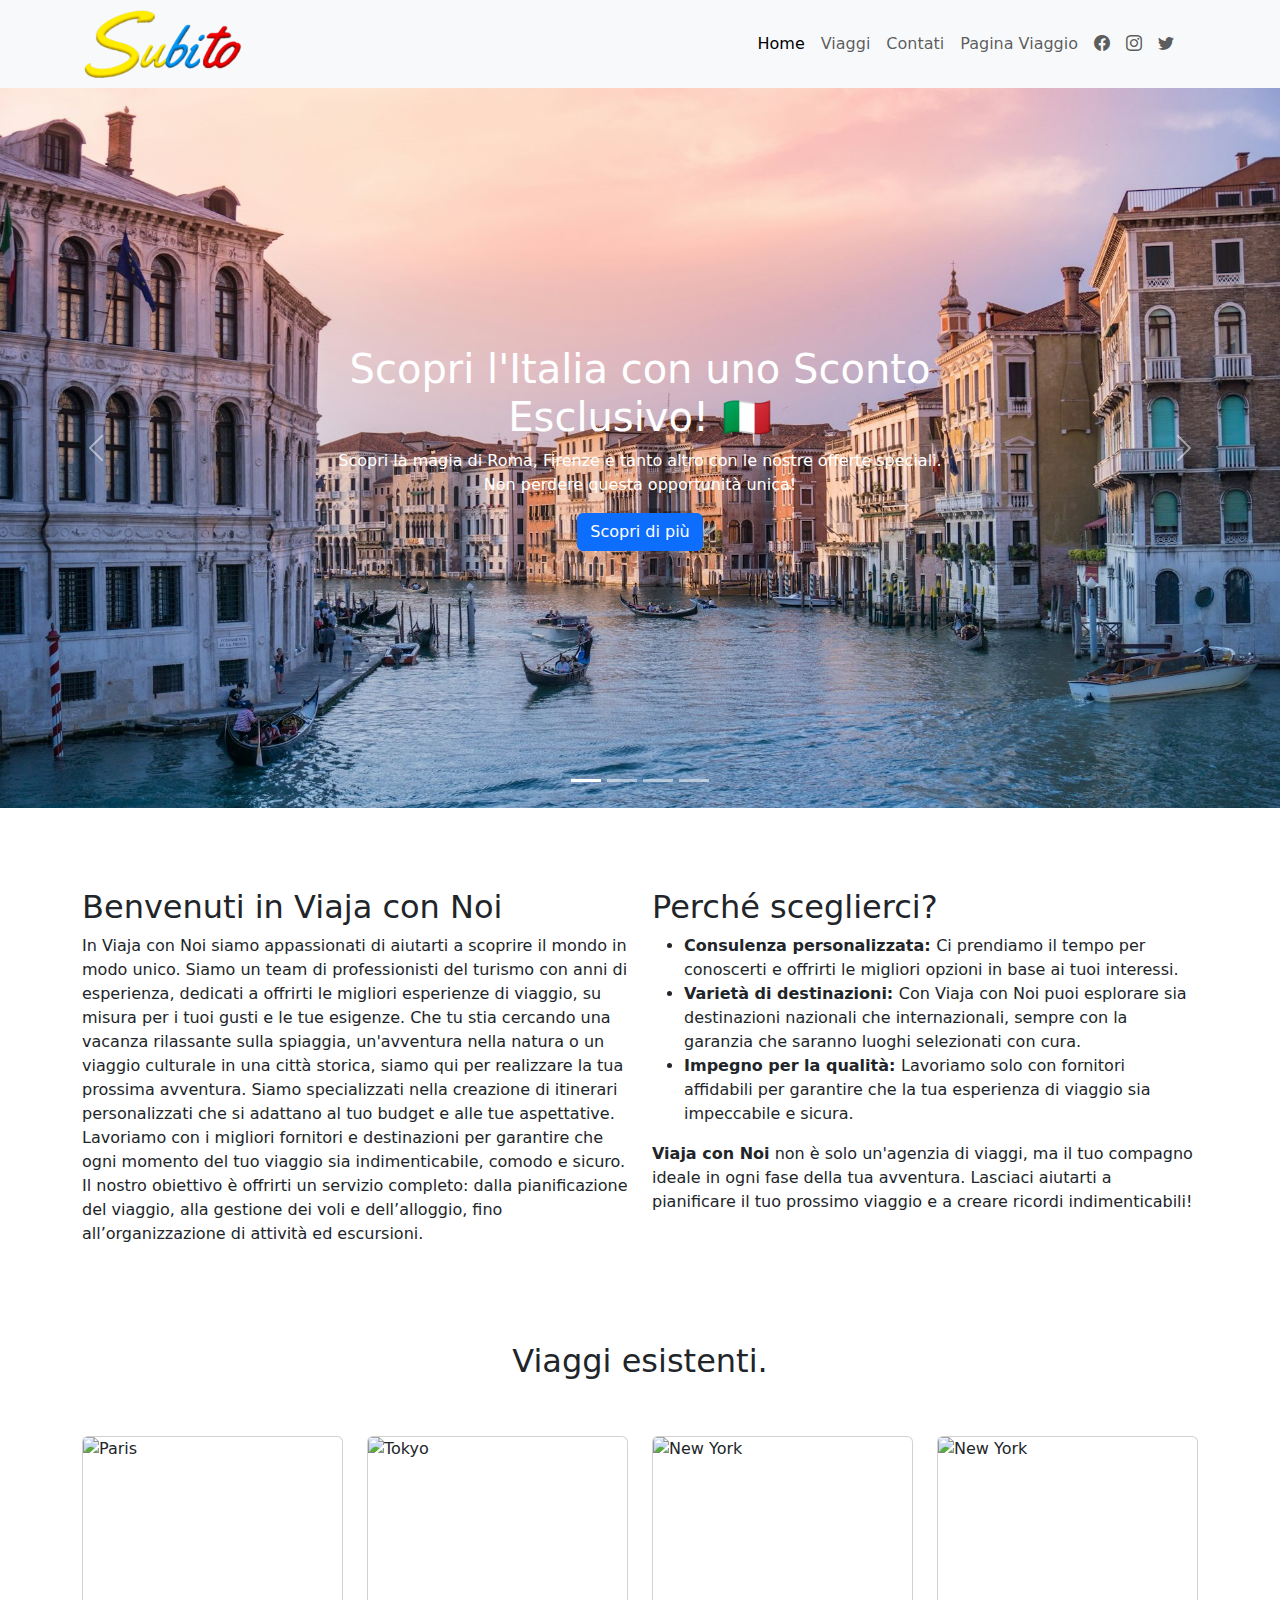
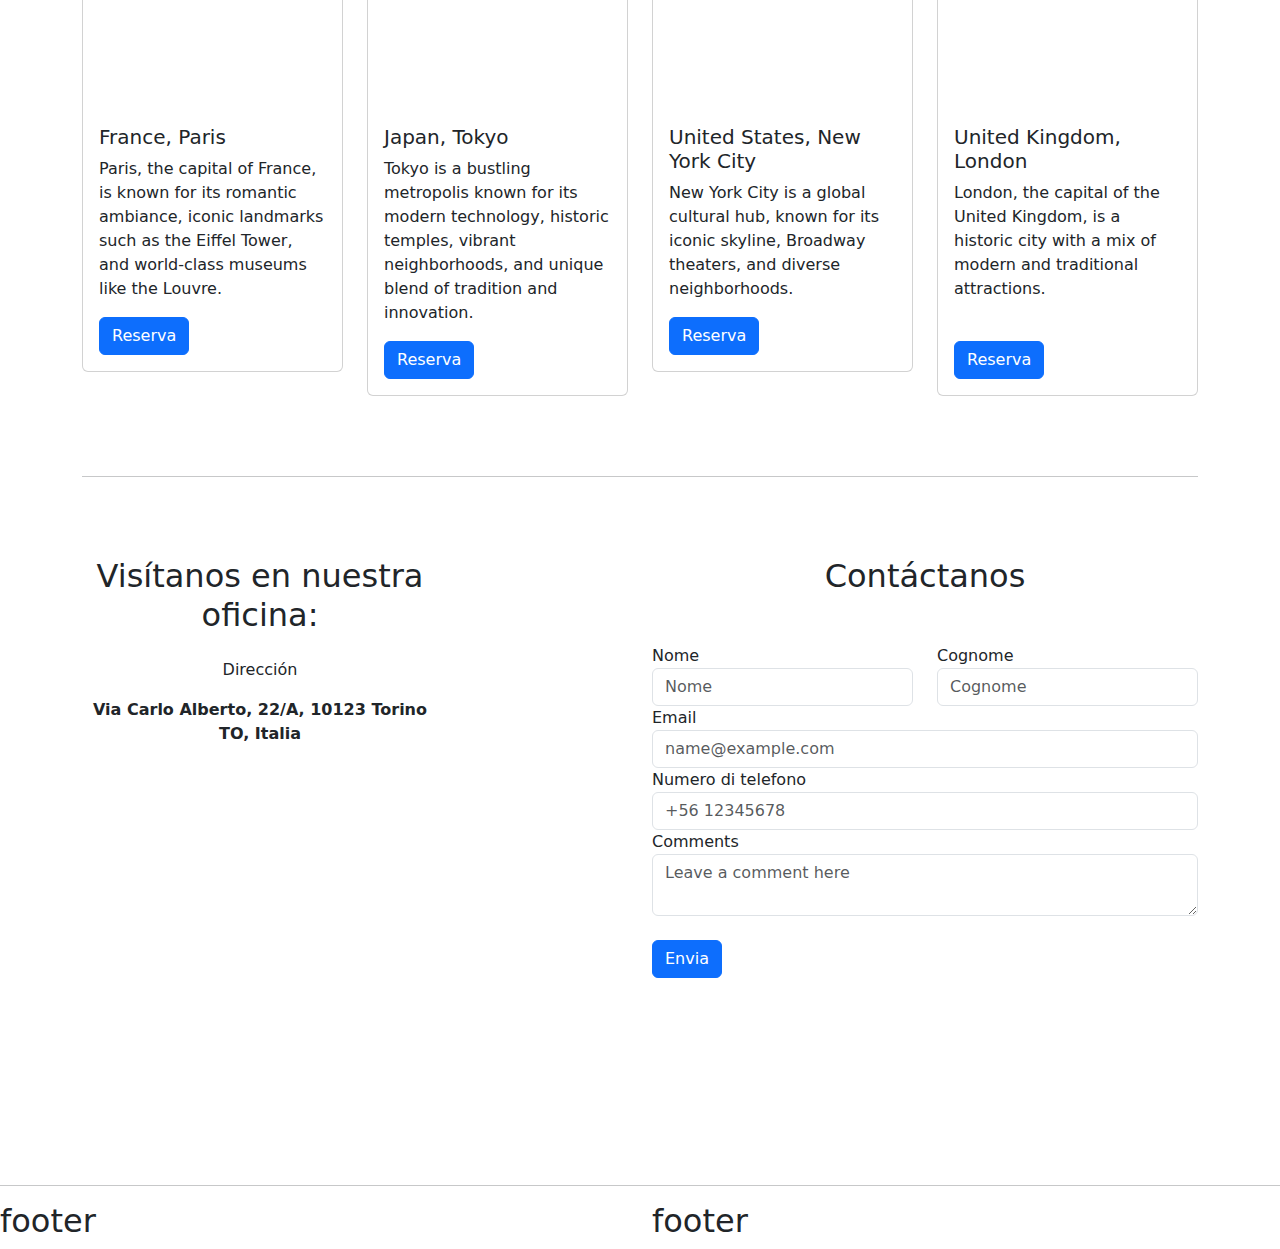
==== examen/index.html @ ebf06ada "Add files via upload" ====
<!DOCTYPE html>
<html lang="en">
<head>
    <meta charset="UTF-8">
    <meta name="viewport" content="width=device-width, initial-scale=1.0">
    <title>Agenzia di Viaggi</title>
    <link href="https://cdn.jsdelivr.net/npm/bootstrap@5.3.3/dist/css/bootstrap.min.css" rel="stylesheet" integrity="sha384-QWTKZyjpPEjISv5WaRU9OFeRpok6YctnYmDr5pNlyT2bRjXh0JMhjY6hW+ALEwIH" crossorigin="anonymous">
    <link rel="stylesheet" href="https://cdn.jsdelivr.net/npm/bootstrap-icons@1.11.3/font/bootstrap-icons.min.css">

    
</head>
<body>
    <header>

        <nav class="navbar navbar-expand-lg bg-body-tertiary">
            <div class="container">
                <a><img src="./img/logo.png" alt="" style="max-width: 10rem;"></a>
                

                <button class="navbar-toggler" type="button" data-bs-toggle="offcanvas" data-bs-target="#offcanvasNavbar" aria-controls="offcanvasNavbar">
                <span class="navbar-toggler-icon"></span>
                </button>
              <div class="offcanvas offcanvas-end" tabindex="-1" id="offcanvasNavbar" aria-labelledby="offcanvasNavbarLabel">
                
                <div class="offcanvas-body">
                  <ul class="navbar-nav justify-content-end flex-grow-1 pe-3">
                    <li class="nav-item">
                        <a class="nav-link active" aria-current="page" href="#">Home</a>
                    </li>
                    <li class="nav-item">
                        <a class="nav-link" href="#">Viaggi</a>
                    </li>
                    <li class="nav-item">
                        <a class="nav-link" href="#">Contati</a>
                    </li>
                    <li class="nav-item">
                        <a class="nav-link" href="#">Pagina Viaggio</a>
                    </li>

                    <li class="nav-item">
                        <a class="nav-link" href="#"><i class="bi bi-facebook"></i></a>
                    </li>


                    <li class="nav-item">
                        <a class="nav-link" href="#"><i class="bi bi-instagram"></i></a>
                    </li>


                    <li class="nav-item">
                        <a class="nav-link" href="#"><i class="bi bi-twitter"></i></a>
                    </li>
                  
                  </ul>
                 
                </div>
                </div>
            </div>
        </nav>
    </header>

    <div class="hero position-relative" style="margin-bottom: 5rem;">
        <div id="carouselExampleCaptions" class="carousel slide" data-bs-ride="carousel">
            <div class="carousel-indicators">
                <button type="button" data-bs-target="#carouselExampleCaptions" data-bs-slide-to="0" class="active" aria-current="true" aria-label="Slide 1"></button>
                <button type="button" data-bs-target="#carouselExampleCaptions" data-bs-slide-to="1" aria-label="Slide 2"></button>
                <button type="button" data-bs-target="#carouselExampleCaptions" data-bs-slide-to="2" aria-label="Slide 3"></button>
                <button type="button" data-bs-target="#carouselExampleCaptions" data-bs-slide-to="3" aria-label="Slide 4"></button>
            </div>
            <div class="carousel-inner">
                <div class="carousel-item active">
                    <img src="./img/italia.jpg" class="d-block w-100" alt="Italia">
                    <div class="hero-text position-absolute top-50 start-50 translate-middle text-center text-white">
                        <h1>Scopri l'Italia con uno Sconto Esclusivo! 🇮🇹</h1>
                        <p>Scopri la magia di Roma, Firenze e tanto altro con le nostre offerte speciali. Non perdere questa opportunità unica!</p>
                        <a href="" class="btn btn-primary">Scopri di più</a>
                    </div>
                </div>
                <div class="carousel-item">
                    <img src="./img/paris.jpg" class="d-block w-100" alt="Paris">
                    <div class="hero-text position-absolute top-50 start-50 translate-middle text-center text-white">
                        <h1>Vivi il Romance della Francia con un Grande Sconto! 🇫🇷</h1>
                        <p>Prenota ora la tua avventura parigina e approfitta di uno sconto esclusivo. La Torre Eiffel ti sta aspettando!</p>
                        <a href="" class="btn btn-primary">Scopri di più</a>
                    </div>
                </div>
                <div class="carousel-item">
                    <img src="./img/new-york.jpg" class="d-block w-100" alt="New York">
                    <div class="hero-text position-absolute top-50 start-50 translate-middle text-center text-white">
                        <h1>La Grande Mela Ti Aspetta con Offerte Speciali! 🍎</h1>
                        <p>Vivi l'energia di New York e approfitta del nostro sconto esclusivo! Fai della tua prossima avventura un'esperienza indimenticabile!</p>
                        <a href="" class="btn btn-primary">Scopri di più</a>
                    </div>
                </div>
                <div class="carousel-item">
                    <img src="./img/japon.jpg" class="d-block w-100" alt="Japan">
                    <div class="hero-text position-absolute top-50 start-50 translate-middle text-center text-white">
                        <h1>Rendi il Tuo Viaggio in Giappone più Accessibile! 🇯🇵</h1>
                        <p>Esplora Tokyo, Kyoto e tanto altro con le nostre incredibili offerte. La tua avventura giapponese inizia qui!</p>
                        <a href="" class="btn btn-primary">Scopri di più</a>
                    </div>
                </div>
            </div>

            <button class="carousel-control-prev" type="button" data-bs-target="#carouselExampleCaptions" data-bs-slide="prev">
                <span class="carousel-control-prev-icon" aria-hidden="true"></span>
                <span class="visually-hidden">Previous</span>
            </button>
            <button class="carousel-control-next" type="button" data-bs-target="#carouselExampleCaptions" data-bs-slide="next">
                <span class="carousel-control-next-icon" aria-hidden="true"></span>
                <span class="visually-hidden">Next</span>
            </button>
        </div>
    </div>

    


    <div class="section" style="margin-bottom: 5rem;">
        <div class="container">
            <div class="row">
                <div class="col-md-6 col-lg-6 co-12">
                    <h2>Benvenuti in Viaja con Noi</h2>
                    <p>In Viaja con Noi siamo appassionati di aiutarti a scoprire il mondo in modo unico. Siamo un team di professionisti del turismo con anni di esperienza, dedicati a offrirti le migliori esperienze di viaggio, su misura per i tuoi gusti e le tue esigenze. Che tu stia cercando una vacanza rilassante sulla spiaggia, un'avventura nella natura o un viaggio culturale in una città storica, siamo qui per realizzare la tua prossima avventura.

                        Siamo specializzati nella creazione di itinerari personalizzati che si adattano al tuo budget e alle tue aspettative. Lavoriamo con i migliori fornitori e destinazioni per garantire che ogni momento del tuo viaggio sia indimenticabile, comodo e sicuro. Il nostro obiettivo è offrirti un servizio completo: dalla pianificazione del viaggio, alla gestione dei voli e dell’alloggio, fino all’organizzazione di attività ed escursioni.
                    </p>

                </div>

                <div class="col-md-6 col-lg-6 co-12">
                    <h2>Perché sceglierci? </h2>
                    <ul>
                        <li><strong>Consulenza personalizzata: </strong> Ci prendiamo il tempo per conoscerti e offrirti le migliori opzioni in base ai tuoi interessi.</li>
                        <li><strong>Varietà di destinazioni: </strong> Con Viaja con Noi puoi esplorare sia destinazioni nazionali che internazionali, sempre con la garanzia che saranno luoghi selezionati con cura.</li>
                        <li><strong>Impegno per la qualità: </strong> Lavoriamo solo con fornitori affidabili per garantire che la tua esperienza di viaggio sia impeccabile e sicura.</li>
                    </ul>
                    <p><strong>Viaja con Noi</strong> non è solo un'agenzia di viaggi, ma il tuo compagno ideale in ogni fase della tua avventura. Lasciaci aiutarti a pianificare il tuo prossimo viaggio e a creare ricordi indimenticabili!</p>

                </div>
            </div>
        </div>

    

    </div>
    
    <section class="cards" style="margin-bottom: 5rem;">
        <div class="container">
            <div class="row" style="margin-bottom: 5rem;">
                <div class="text text-center" style="margin-bottom: 3rem;">
                    <h2>Viaggi esistenti.</h2>
                </div>
    
                <div class="col-md-3 col-lg-3 col-12">
                    <div class="card">
                        <img src="https://cdn.pixabay.com/photo/2019/02/21/19/00/paris-4011990_1280.jpg" class="card-img-top" alt="Paris" style="height: 17rem; object-fit: cover;">
                        <div class="card-body">
                            <h5 class="card-title">France, Paris</h5>
                            <p class="card-text">Paris, the capital of France, is known for its romantic ambiance, iconic landmarks such as the Eiffel Tower, and world-class museums like the Louvre.</p>
                            <a href="viajio.html" class="btn btn-primary" id="btnReserva">Reserva</a>
                        </div>
                    </div>
                </div>
    
                <div class="col-md-3 col-lg-3 col-12">
                    <div class="card">
                        <img src="https://cdn.pixabay.com/photo/2015/06/29/04/41/tokyo-tower-825196_1280.jpg" class="card-img-top" alt="Tokyo" style="height: 17rem; object-fit: cover;">
                        <div class="card-body">
                            <h5 class="card-title">Japan, Tokyo</h5>
                            <p class="card-text">Tokyo is a bustling metropolis known for its modern technology, historic temples, vibrant neighborhoods, and unique blend of tradition and innovation.</p>
                            <a href="viajio.html" class="btn btn-primary" id="btnReserva">Reserva</a>
                        </div>
                    </div>
                </div>
    
                <div class="col-md-3 col-lg-3 col-12">
                    <div class="card">
                        <img src="https://cdn.pixabay.com/photo/2015/03/11/12/31/buildings-668616_1280.jpg" class="card-img-top" alt="New York" style="height: 17rem; object-fit: cover;">
                        <div class="card-body">
                            <h5 class="card-title">United States, New York City</h5>
                            <p class="card-text">New York City is a global cultural hub, known for its iconic skyline, Broadway theaters, and diverse neighborhoods.</p>
                            <a href="viajio.html" class="btn btn-primary" id="btnReserva">Reserva</a>
                            <br>
                        </div>
                    </div>
                </div>

                <div class="col-md-3 col-lg-3 col-12">
                    <div class="card">
                        <img src="https://cdn.pixabay.com/photo/2022/02/15/13/00/building-7014904_1280.jpg" class="card-img-top" alt="New York" style="height: 17rem; object-fit: cover;">
                        <div class="card-body">
                            <h5 class="card-title">United Kingdom, London</h5>
                            <p class="card-text">London, the capital of the United Kingdom, is a historic city with a mix of modern and traditional attractions.
                                <br>
                                <br>
                            </p>
                            <a href="viajio.html" class="btn btn-primary" id="btnReserva">Reserva</a>
                        </div>
                    </div>
                </div>
    
                
            </div>
            
            
            
            <hr>
        </div>
    </section>
    

    <section class="contatti">

        <div class="container">

            <div class="row" style="justify-content: space-between;">

                <div class="col-12 col-md-4 col-lg-4" style="display: block;  text-align: center;">
                    <h2 class="text-center">Visítanos en nuestra oficina:</h2>
                    <p class="text-center mt-4">Dirección</p>
                    <p class="text-center"><strong>Via Carlo Alberto, 22/A, 10123 Torino TO, Italia</strong></p>
                    <iframe src="https://www.google.com/maps/embed?pb=!1m14!1m8!1m3!1d11302.738462222736!2d7.6844738!3d45.0668754!3m2!1i1024!2i768!4f13.1!3m3!1m2!1s0x478f97f5597c339b%3A0xdad063b8e0c2da2d!2sVia%20Carlo%20Alberto%2C%2022%2FA%2C%2010123%20Torino%20TO%2C%20Italia!5e0!3m2!1ses!2ses!4v1631180711499!5m2!1ses!2ses"width="100%" height="400px" frameborder="0" style="border:0;" allowfullscreen="" aria-hidden="false" tabindex="0"></iframe>
    
                </div>

                <div class="col-12 col-md-6 col-lg-6">

                    <div class="form-floating">

                        <h2 class="text-center mb-5">Contáctanos</h2>

                        <div class="form-floating mb-3">
                            <div class="row">
                                <div class="col-6">
                                    <label for="floatingInputDisabled">Nome</label>
                                    <input type="text" class="form-control" placeholder="Nome">
                                </div>

                                <div class="col-6">
                                    <label for="floatingInputDisabled">Cognome</label>
                                    <input type="text" class="form-control" placeholder="Cognome">
                                </div>
                                
                                
                                <div class="col-12">
                                    <label for="floatingInputDisabled">Email</label>
                                    <input type="email" class="form-control" placeholder="name@example.com">
                                </div>

                                <div class="col-12">
                                    <label for="floatingInputDisabled">Numero di telefono</label>
                                    <input type="text" class="form-control" placeholder="+56 12345678">
                                </div>
                                
                                <div class="col-12">
                                    <label for="floatingTextareaDisabled">Comments</label>
                                    <textarea class="form-control" placeholder="Leave a comment here" id=" "></textarea>
                                </div> 
                                
                            </div>

                            <br>

                            <a href="#" class="btn btn-primary" id="btnReserva"> Envia </a>

                        </div>
    
                    </div>

                </div>
                
            </div>
        </div>
        
    </section>
    <hr>

    <div class="section">
        <footer>
            <div class="row">
                <div class="col-6">
                    <h2>footer</h2>
                </div>
                <div class="col-6">
                    <h2>footer</h2>
                </div>
            </div>
        
        </footer>
    </div>


    

    <script src="https://cdn.jsdelivr.net/npm/bootstrap@5.3.3/dist/js/bootstrap.bundle.min.js" integrity="sha384-YvpcrYf0tY3lHB60NNkmXc5s9fDVZLESaAA55NDzOxhy9GkcIdslK1eN7N6jIeHz" crossorigin="anonymous"></script>

    <script src="https://code.jquery.com/jquery-3.5.1.slim.min.js"></script>
    <script src="https://cdn.jsdelivr.net/npm/@popperjs/core@2.5.2/dist/umd/popper.min.js"></script>
    <script src="https://stackpath.bootstrapcdn.com/bootstrap/4.5.2/js/bootstrap.min.js"></script>

</body>
</html>
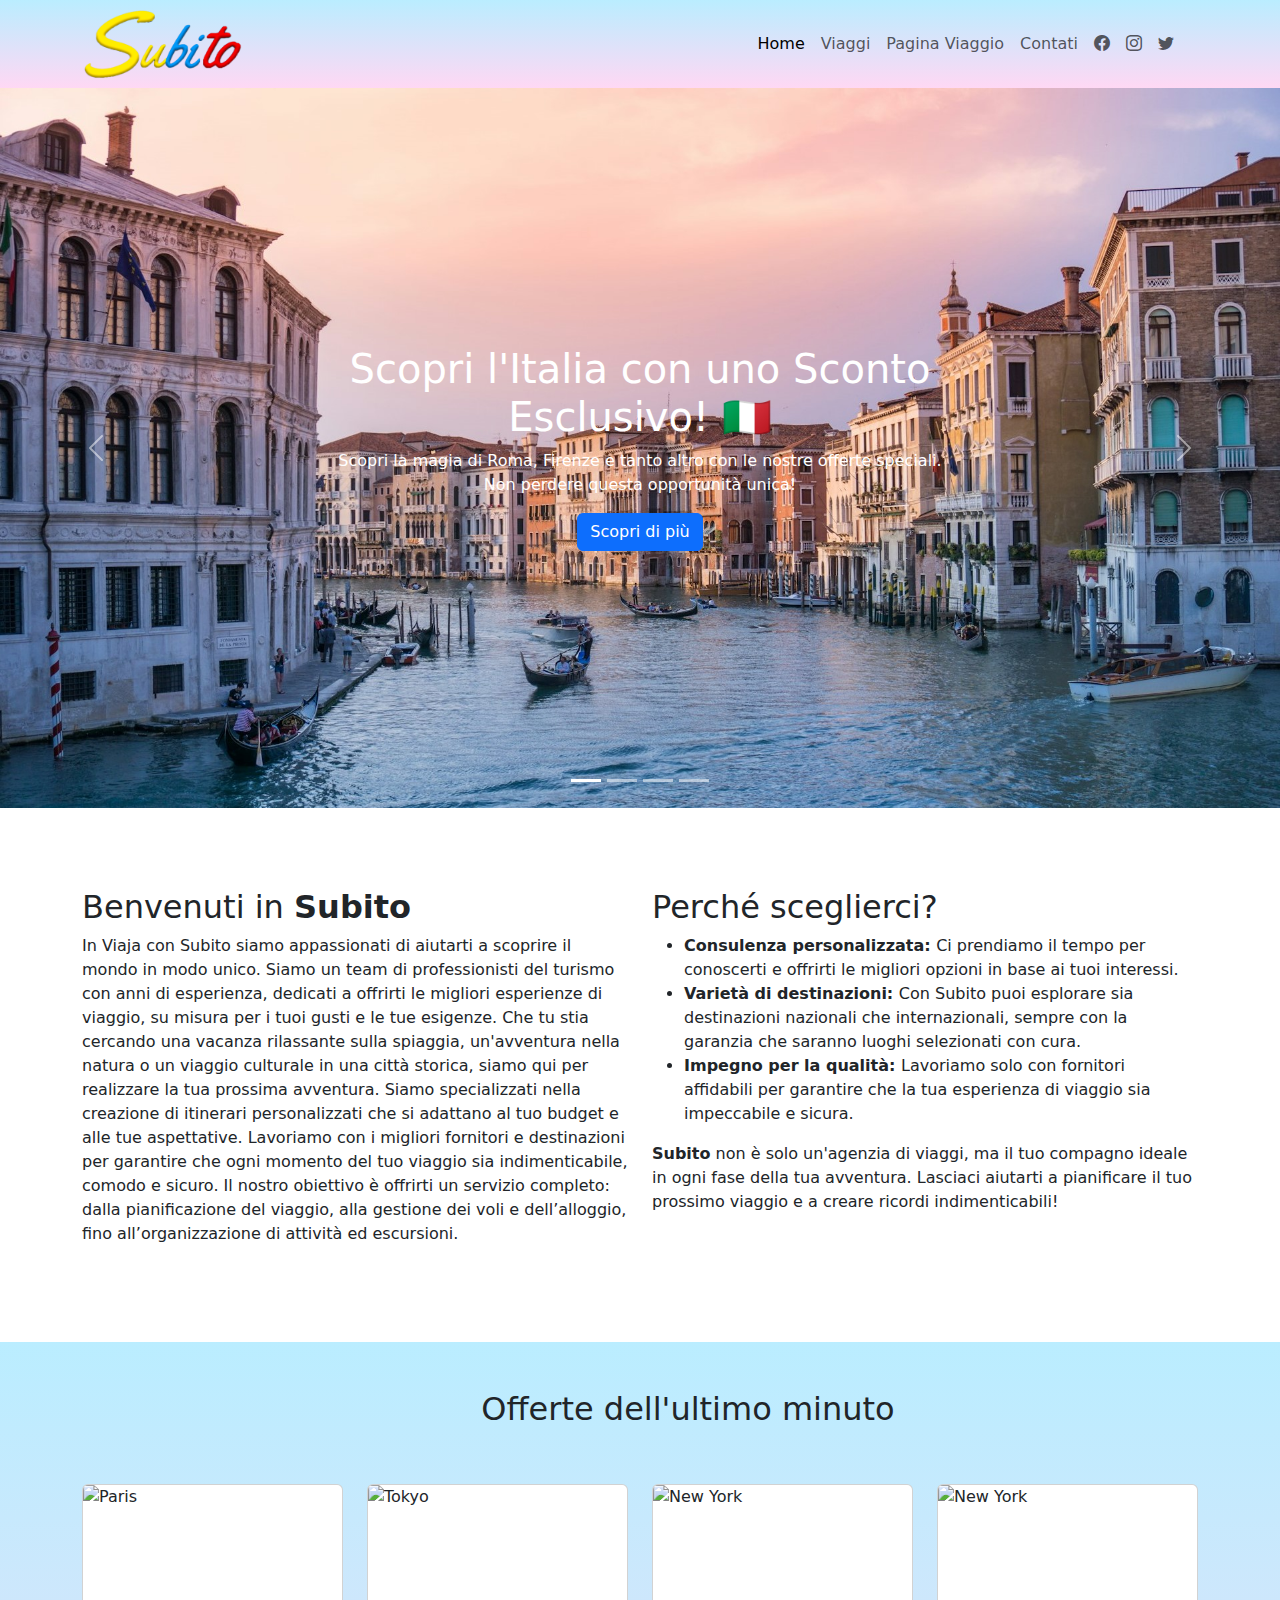
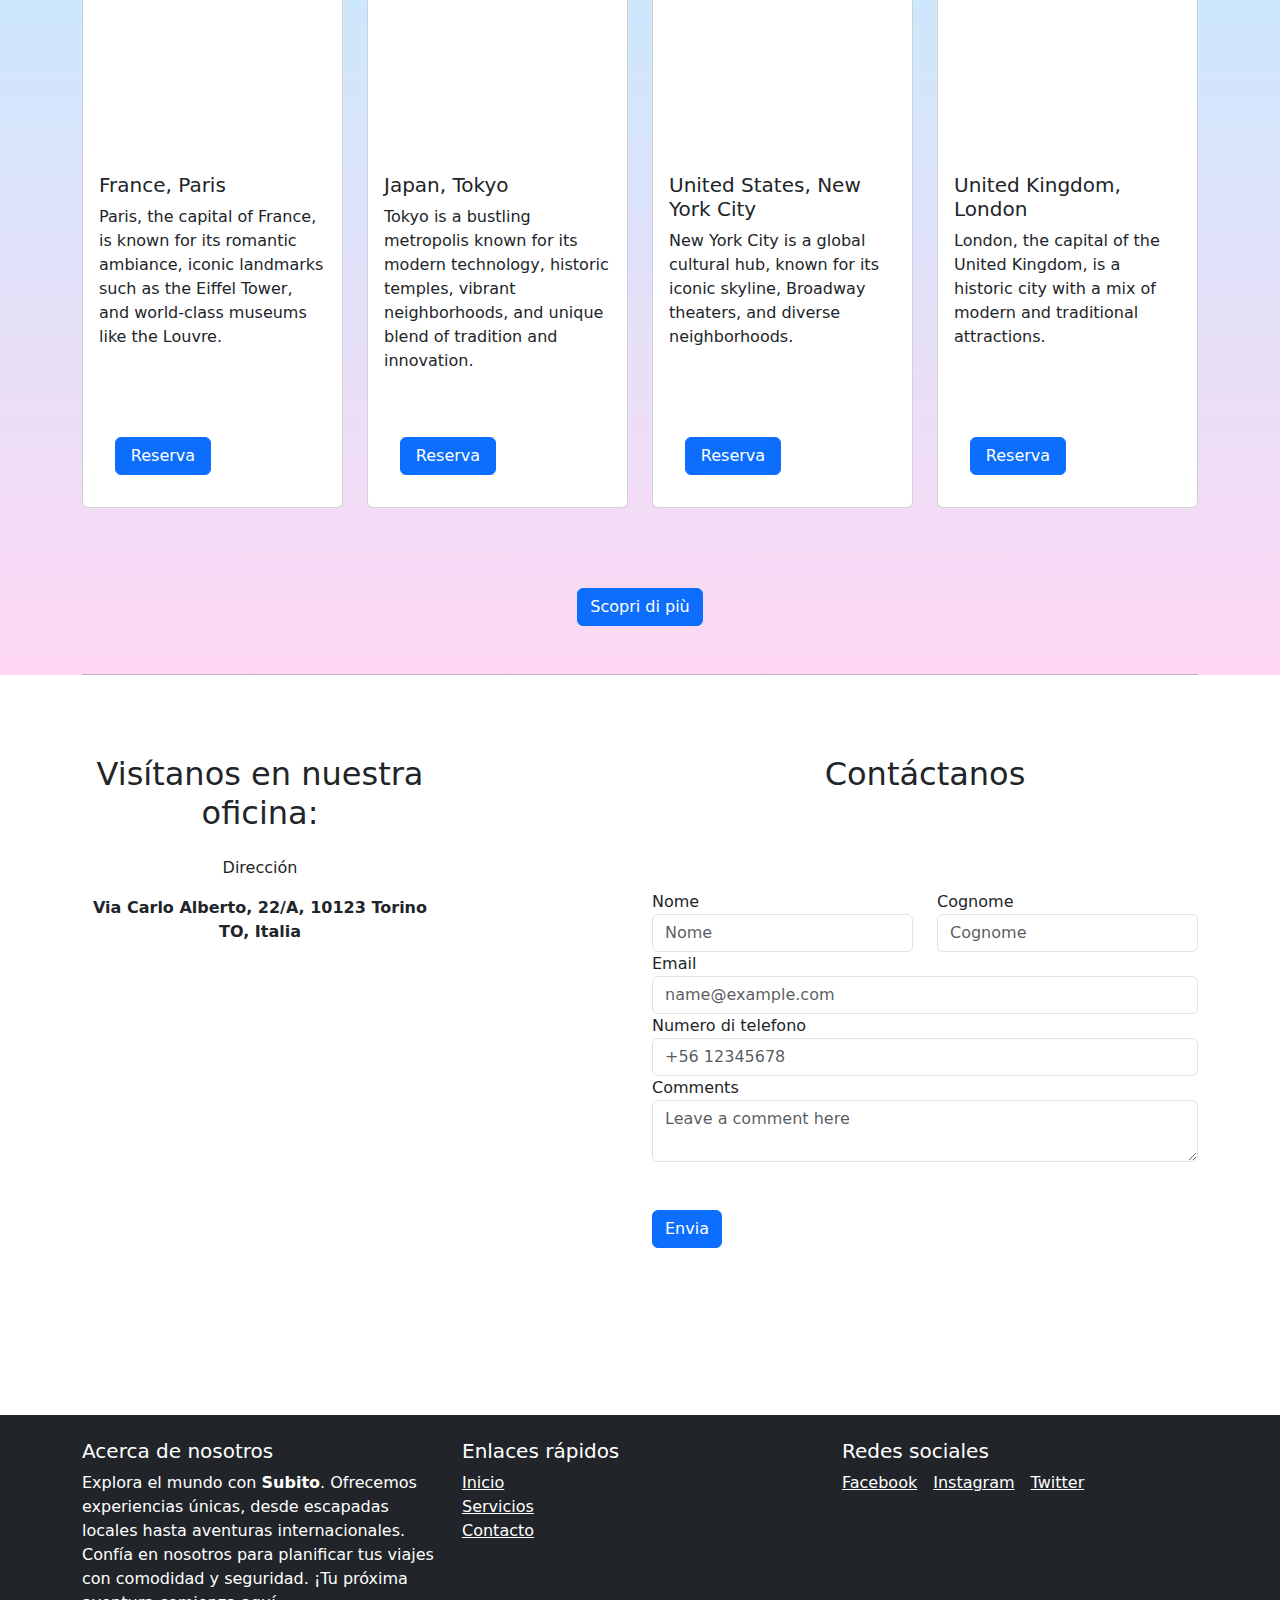
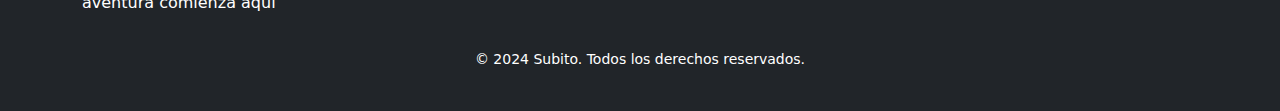
==== commit cebda48f: "Add files via upload" ====
--- a/examen/index.html
+++ b/examen/index.html
@@ -6,13 +6,13 @@
     <title>Agenzia di Viaggi</title>
     <link href="https://cdn.jsdelivr.net/npm/bootstrap@5.3.3/dist/css/bootstrap.min.css" rel="stylesheet" integrity="sha384-QWTKZyjpPEjISv5WaRU9OFeRpok6YctnYmDr5pNlyT2bRjXh0JMhjY6hW+ALEwIH" crossorigin="anonymous">
     <link rel="stylesheet" href="https://cdn.jsdelivr.net/npm/bootstrap-icons@1.11.3/font/bootstrap-icons.min.css">
-
+    <link rel="stylesheet" href="./css/style.css">
     
 </head>
 <body>
     <header>
 
-        <nav class="navbar navbar-expand-lg bg-body-tertiary">
+        <nav id="navbar" class="navbar navbar-expand-lg bg-body-tertiary">
             <div class="container">
                 <a><img src="./img/logo.png" alt="" style="max-width: 10rem;"></a>
                 
@@ -28,27 +28,30 @@
                         <a class="nav-link active" aria-current="page" href="#">Home</a>
                     </li>
                     <li class="nav-item">
-                        <a class="nav-link" href="#">Viaggi</a>
-                    </li>
+                        <a class="nav-link" href="#offerte">Viaggi</a>
+                    </li>
+
+                    <li class="nav-item">
+                        <a class="nav-link" href="viaji.html">Pagina Viaggio</a>
+                    </li>
+
                     <li class="nav-item">
                         <a class="nav-link" href="#">Contati</a>
                     </li>
-                    <li class="nav-item">
-                        <a class="nav-link" href="#">Pagina Viaggio</a>
-                    </li>
-
-                    <li class="nav-item">
-                        <a class="nav-link" href="#"><i class="bi bi-facebook"></i></a>
-                    </li>
-
-
-                    <li class="nav-item">
-                        <a class="nav-link" href="#"><i class="bi bi-instagram"></i></a>
-                    </li>
-
-
-                    <li class="nav-item">
-                        <a class="nav-link" href="#"><i class="bi bi-twitter"></i></a>
+                    
+
+                    <li class="nav-item">
+                        <a class="nav-link" href="https://www.facebook.com/?locale=it_IT"><i class="bi bi-facebook"></i></a>
+                    </li>
+
+
+                    <li class="nav-item">
+                        <a class="nav-link" href="https://www.instagram.com/"><i class="bi bi-instagram"></i></a>
+                    </li>
+
+
+                    <li class="nav-item">
+                        <a class="nav-link" href="https://x.com/?lang=it"><i class="bi bi-twitter"></i></a>
                     </li>
                   
                   </ul>
@@ -57,9 +60,11 @@
                 </div>
             </div>
         </nav>
+
     </header>
 
     <div class="hero position-relative" style="margin-bottom: 5rem;">
+
         <div id="carouselExampleCaptions" class="carousel slide" data-bs-ride="carousel">
             <div class="carousel-indicators">
                 <button type="button" data-bs-target="#carouselExampleCaptions" data-bs-slide-to="0" class="active" aria-current="true" aria-label="Slide 1"></button>
@@ -73,7 +78,7 @@
                     <div class="hero-text position-absolute top-50 start-50 translate-middle text-center text-white">
                         <h1>Scopri l'Italia con uno Sconto Esclusivo! 🇮🇹</h1>
                         <p>Scopri la magia di Roma, Firenze e tanto altro con le nostre offerte speciali. Non perdere questa opportunità unica!</p>
-                        <a href="" class="btn btn-primary">Scopri di più</a>
+                        <a href="viaji.html" class="btn btn-primary">Scopri di più</a>
                     </div>
                 </div>
                 <div class="carousel-item">
@@ -81,7 +86,7 @@
                     <div class="hero-text position-absolute top-50 start-50 translate-middle text-center text-white">
                         <h1>Vivi il Romance della Francia con un Grande Sconto! 🇫🇷</h1>
                         <p>Prenota ora la tua avventura parigina e approfitta di uno sconto esclusivo. La Torre Eiffel ti sta aspettando!</p>
-                        <a href="" class="btn btn-primary">Scopri di più</a>
+                        <a href="viaji.html" class="btn btn-primary">Scopri di più</a>
                     </div>
                 </div>
                 <div class="carousel-item">
@@ -89,7 +94,7 @@
                     <div class="hero-text position-absolute top-50 start-50 translate-middle text-center text-white">
                         <h1>La Grande Mela Ti Aspetta con Offerte Speciali! 🍎</h1>
                         <p>Vivi l'energia di New York e approfitta del nostro sconto esclusivo! Fai della tua prossima avventura un'esperienza indimenticabile!</p>
-                        <a href="" class="btn btn-primary">Scopri di più</a>
+                        <a href="viaji.html" class="btn btn-primary">Scopri di più</a>
                     </div>
                 </div>
                 <div class="carousel-item">
@@ -97,7 +102,7 @@
                     <div class="hero-text position-absolute top-50 start-50 translate-middle text-center text-white">
                         <h1>Rendi il Tuo Viaggio in Giappone più Accessibile! 🇯🇵</h1>
                         <p>Esplora Tokyo, Kyoto e tanto altro con le nostre incredibili offerte. La tua avventura giapponese inizia qui!</p>
-                        <a href="" class="btn btn-primary">Scopri di più</a>
+                        <a href="viaji.html" class="btn btn-primary">Scopri di più</a>
                     </div>
                 </div>
             </div>
@@ -111,17 +116,19 @@
                 <span class="visually-hidden">Next</span>
             </button>
         </div>
+
     </div>
 
     
 
 
     <div class="section" style="margin-bottom: 5rem;">
+
         <div class="container">
             <div class="row">
                 <div class="col-md-6 col-lg-6 co-12">
-                    <h2>Benvenuti in Viaja con Noi</h2>
-                    <p>In Viaja con Noi siamo appassionati di aiutarti a scoprire il mondo in modo unico. Siamo un team di professionisti del turismo con anni di esperienza, dedicati a offrirti le migliori esperienze di viaggio, su misura per i tuoi gusti e le tue esigenze. Che tu stia cercando una vacanza rilassante sulla spiaggia, un'avventura nella natura o un viaggio culturale in una città storica, siamo qui per realizzare la tua prossima avventura.
+                    <h2>Benvenuti in <strong>Subito</strong></h2>
+                    <p>In Viaja con Subito siamo appassionati di aiutarti a scoprire il mondo in modo unico. Siamo un team di professionisti del turismo con anni di esperienza, dedicati a offrirti le migliori esperienze di viaggio, su misura per i tuoi gusti e le tue esigenze. Che tu stia cercando una vacanza rilassante sulla spiaggia, un'avventura nella natura o un viaggio culturale in una città storica, siamo qui per realizzare la tua prossima avventura.
 
                         Siamo specializzati nella creazione di itinerari personalizzati che si adattano al tuo budget e alle tue aspettative. Lavoriamo con i migliori fornitori e destinazioni per garantire che ogni momento del tuo viaggio sia indimenticabile, comodo e sicuro. Il nostro obiettivo è offrirti un servizio completo: dalla pianificazione del viaggio, alla gestione dei voli e dell’alloggio, fino all’organizzazione di attività ed escursioni.
                     </p>
@@ -132,106 +139,112 @@
                     <h2>Perché sceglierci? </h2>
                     <ul>
                         <li><strong>Consulenza personalizzata: </strong> Ci prendiamo il tempo per conoscerti e offrirti le migliori opzioni in base ai tuoi interessi.</li>
-                        <li><strong>Varietà di destinazioni: </strong> Con Viaja con Noi puoi esplorare sia destinazioni nazionali che internazionali, sempre con la garanzia che saranno luoghi selezionati con cura.</li>
+                        <li><strong>Varietà di destinazioni: </strong> Con Subito puoi esplorare sia destinazioni nazionali che internazionali, sempre con la garanzia che saranno luoghi selezionati con cura.</li>
                         <li><strong>Impegno per la qualità: </strong> Lavoriamo solo con fornitori affidabili per garantire che la tua esperienza di viaggio sia impeccabile e sicura.</li>
                     </ul>
-                    <p><strong>Viaja con Noi</strong> non è solo un'agenzia di viaggi, ma il tuo compagno ideale in ogni fase della tua avventura. Lasciaci aiutarti a pianificare il tuo prossimo viaggio e a creare ricordi indimenticabili!</p>
-
-                </div>
-            </div>
-        </div>
-
-    
+                    <p><strong>Subito</strong> non è solo un'agenzia di viaggi, ma il tuo compagno ideale in ogni fase della tua avventura. Lasciaci aiutarti a pianificare il tuo prossimo viaggio e a creare ricordi indimenticabili!</p>
+
+                </div>
+            </div>
+        </div>
 
     </div>
     
-    <section class="cards" style="margin-bottom: 5rem;">
+    <section id="offerte" class="offerti" style="margin-bottom: 5rem;">
+
         <div class="container">
+
             <div class="row" style="margin-bottom: 5rem;">
-                <div class="text text-center" style="margin-bottom: 3rem;">
-                    <h2>Viaggi esistenti.</h2>
+
+                <div class="text text-center" style="margin: 3rem;">
+                    <h2>Offerte dell'ultimo minuto</h2>
                 </div>
     
                 <div class="col-md-3 col-lg-3 col-12">
-                    <div class="card">
+                    <div class="card h-100">
                         <img src="https://cdn.pixabay.com/photo/2019/02/21/19/00/paris-4011990_1280.jpg" class="card-img-top" alt="Paris" style="height: 17rem; object-fit: cover;">
                         <div class="card-body">
                             <h5 class="card-title">France, Paris</h5>
                             <p class="card-text">Paris, the capital of France, is known for its romantic ambiance, iconic landmarks such as the Eiffel Tower, and world-class museums like the Louvre.</p>
-                            <a href="viajio.html" class="btn btn-primary" id="btnReserva">Reserva</a>
-                        </div>
+                        </div>
+                        <a style="max-width: 6rem; margin: 2rem;" href="reserva.html" class="btn btn-primary" id="btnReserva">Reserva</a>
                     </div>
                 </div>
     
                 <div class="col-md-3 col-lg-3 col-12">
-                    <div class="card">
+                    <div class="card h-100">
                         <img src="https://cdn.pixabay.com/photo/2015/06/29/04/41/tokyo-tower-825196_1280.jpg" class="card-img-top" alt="Tokyo" style="height: 17rem; object-fit: cover;">
                         <div class="card-body">
                             <h5 class="card-title">Japan, Tokyo</h5>
                             <p class="card-text">Tokyo is a bustling metropolis known for its modern technology, historic temples, vibrant neighborhoods, and unique blend of tradition and innovation.</p>
-                            <a href="viajio.html" class="btn btn-primary" id="btnReserva">Reserva</a>
-                        </div>
+                        </div>
+                        <a style="max-width: 6rem; margin: 2rem;" href="reserva.html" class="btn btn-primary" id="btnReserva">Reserva</a>
                     </div>
                 </div>
     
                 <div class="col-md-3 col-lg-3 col-12">
-                    <div class="card">
+                    <div class="card h-100">
                         <img src="https://cdn.pixabay.com/photo/2015/03/11/12/31/buildings-668616_1280.jpg" class="card-img-top" alt="New York" style="height: 17rem; object-fit: cover;">
                         <div class="card-body">
                             <h5 class="card-title">United States, New York City</h5>
                             <p class="card-text">New York City is a global cultural hub, known for its iconic skyline, Broadway theaters, and diverse neighborhoods.</p>
-                            <a href="viajio.html" class="btn btn-primary" id="btnReserva">Reserva</a>
                             <br>
                         </div>
+                        <a style="max-width: 6rem; margin: 2rem;" href="reserva.html" class="btn btn-primary" id="btnReserva">Reserva</a>
                     </div>
                 </div>
 
                 <div class="col-md-3 col-lg-3 col-12">
-                    <div class="card">
+                    <div class="card h-100">
                         <img src="https://cdn.pixabay.com/photo/2022/02/15/13/00/building-7014904_1280.jpg" class="card-img-top" alt="New York" style="height: 17rem; object-fit: cover;">
                         <div class="card-body">
                             <h5 class="card-title">United Kingdom, London</h5>
-                            <p class="card-text">London, the capital of the United Kingdom, is a historic city with a mix of modern and traditional attractions.
-                                <br>
-                                <br>
-                            </p>
-                            <a href="viajio.html" class="btn btn-primary" id="btnReserva">Reserva</a>
-                        </div>
-                    </div>
-                </div>
-    
-                
+                            <p class="card-text">London, the capital of the United Kingdom, is a historic city with a mix of modern and traditional attractions.</p>
+                        </div>
+                        <a style="max-width: 6rem; margin: 2rem;" href="reserva.html" class="btn btn-primary" id="btnReserva">Reserva</a>
+                    </div>
+                </div>
+
+                
+    
+                
+            </div>
+            <div class="text text-center" style="margin-bottom: 3rem;">
+                <a href="viaji.html" class="btn btn-primary">Scopri di più</a>
             </div>
             
             
             
             <hr>
         </div>
+        
     </section>
     
 
-    <section class="contatti">
+    <section class="contatti mb-5">
 
         <div class="container">
 
             <div class="row" style="justify-content: space-between;">
 
-                <div class="col-12 col-md-4 col-lg-4" style="display: block;  text-align: center;">
+                <div class="col-12 col-md-4 col-lg-4 h-100" style="display: block;  text-align: center;">
                     <h2 class="text-center">Visítanos en nuestra oficina:</h2>
                     <p class="text-center mt-4">Dirección</p>
                     <p class="text-center"><strong>Via Carlo Alberto, 22/A, 10123 Torino TO, Italia</strong></p>
                     <iframe src="https://www.google.com/maps/embed?pb=!1m14!1m8!1m3!1d11302.738462222736!2d7.6844738!3d45.0668754!3m2!1i1024!2i768!4f13.1!3m3!1m2!1s0x478f97f5597c339b%3A0xdad063b8e0c2da2d!2sVia%20Carlo%20Alberto%2C%2022%2FA%2C%2010123%20Torino%20TO%2C%20Italia!5e0!3m2!1ses!2ses!4v1631180711499!5m2!1ses!2ses"width="100%" height="400px" frameborder="0" style="border:0;" allowfullscreen="" aria-hidden="false" tabindex="0"></iframe>
-    
-                </div>
-
-                <div class="col-12 col-md-6 col-lg-6">
+                    <link rel="stylesheet" href="style.css">
+
+
+                </div>
+
+                <div class="col-12 col-md-6 col-lg-6 h-100">
 
                     <div class="form-floating">
 
                         <h2 class="text-center mb-5">Contáctanos</h2>
 
-                        <div class="form-floating mb-3">
-                            <div class="row">
+                        <div class="form-floating mb-5" style="padding-top: 3rem;">
+                            <div class="row mb-5">
                                 <div class="col-6">
                                     <label for="floatingInputDisabled">Nome</label>
                                     <input type="text" class="form-control" placeholder="Nome">
@@ -260,7 +273,7 @@
                                 
                             </div>
 
-                            <br>
+                            
 
                             <a href="#" class="btn btn-primary" id="btnReserva"> Envia </a>
 
@@ -274,30 +287,45 @@
         </div>
         
     </section>
-    <hr>
-
-    <div class="section">
-        <footer>
+    
+
+    <footer class="bg-dark text-white py-4">
+        <div class="container">
             <div class="row">
-                <div class="col-6">
-                    <h2>footer</h2>
-                </div>
-                <div class="col-6">
-                    <h2>footer</h2>
-                </div>
-            </div>
-        
-        </footer>
-    </div>
-
-
-    
-
+                <div class="col-12 col-md-4">
+                    <h5>Acerca de nosotros</h5>
+                    <p>Explora el mundo con <strong>Subito</strong>. Ofrecemos experiencias únicas, desde escapadas locales hasta aventuras internacionales. Confía en nosotros para planificar tus viajes con comodidad y seguridad. ¡Tu próxima aventura comienza aquí</p>
+                </div>
+                <div class="col-12 col-md-4">
+                    <h5>Enlaces rápidos</h5>
+                    <ul class="list-unstyled">
+                        <li><a href="#" class="text-white">Inicio</a></li>
+                        <li><a href="#" class="text-white">Servicios</a></li>
+                        <li><a href="#" class="text-white">Contacto</a></li>
+                        
+                    </ul>
+                </div>
+                <div class="col-12 col-md-4">
+                    <h5>Redes sociales</h5>
+                    <ul class="list-unstyled d-flex">
+                        <li class="me-3"><a href="#" class="text-white">Facebook</a></li>
+                        <li class="me-3"><a href="#" class="text-white">Instagram</a></li>
+                        <li class="me-3"><a href="#" class="text-white">Twitter</a></li>
+                       
+                    </ul>
+                </div>
+            </div>
+        </div>
+        <div class="text-center py-3">
+            <small>&copy; 2024 Subito. Todos los derechos reservados.</small>
+        </div>
+    </footer>
+
+
+    
+    <script src="./js/script01.js"></script>
     <script src="https://cdn.jsdelivr.net/npm/bootstrap@5.3.3/dist/js/bootstrap.bundle.min.js" integrity="sha384-YvpcrYf0tY3lHB60NNkmXc5s9fDVZLESaAA55NDzOxhy9GkcIdslK1eN7N6jIeHz" crossorigin="anonymous"></script>
 
-    <script src="https://code.jquery.com/jquery-3.5.1.slim.min.js"></script>
-    <script src="https://cdn.jsdelivr.net/npm/@popperjs/core@2.5.2/dist/umd/popper.min.js"></script>
-    <script src="https://stackpath.bootstrapcdn.com/bootstrap/4.5.2/js/bootstrap.min.js"></script>
-
+    
 </body>
 </html>--- a/examen/css/style.css
+++ b/examen/css/style.css
@@ -0,0 +1,10 @@
+#offerte {
+    background: rgb(255,216,244);
+    background: linear-gradient(0deg, rgba(255,216,244,1) 0%, rgba(186,237,255,1) 100%);
+}
+
+#navbar {
+    background: rgb(255,216,244);
+    background: linear-gradient(0deg, rgba(255,216,244,1) 0%, rgba(186,237,255,1) 100%);
+
+}